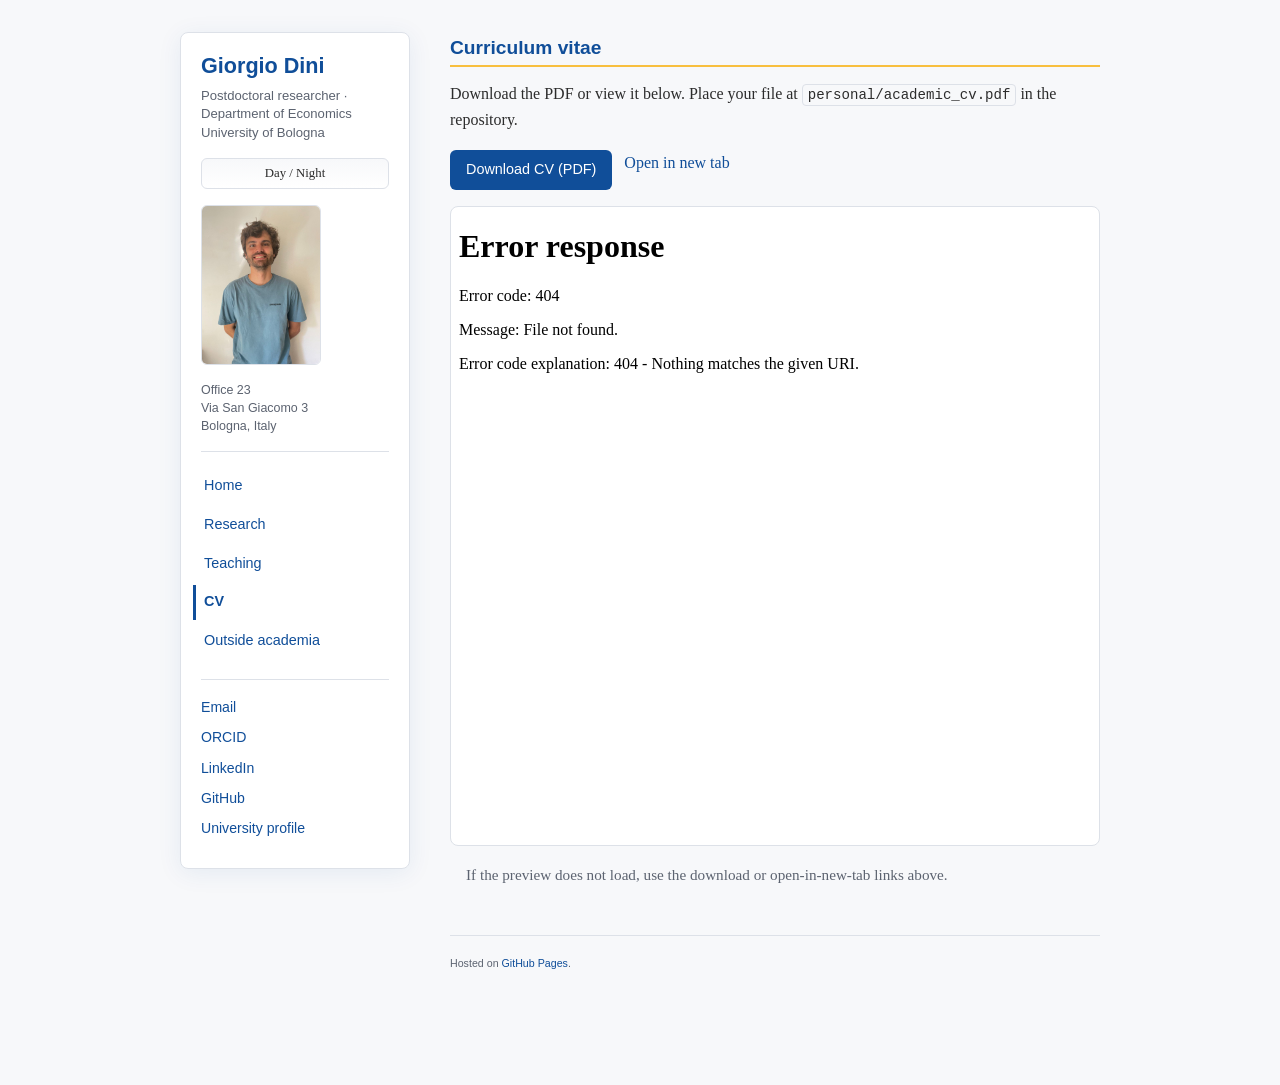
==== cv.html @ b2d16b7e "Add portrait, office address, postdoc bio, Beijer link, CV download on home Made-with: Cursor" ====
<!DOCTYPE html>
<html lang="en">
<head>
  <meta charset="utf-8">
  <meta name="viewport" content="width=device-width, initial-scale=1">
  <meta name="color-scheme" content="light">
  <meta name="description" content="Curriculum vitae — Giorgio Dini (PDF).">
  <title>CV | Giorgio Dini</title>
  <link rel="stylesheet" href="stylesheets/styles.css">
</head>
<body>
  <div class="wrapper">
    <header>
      <h1>Giorgio Dini</h1>
      <p class="tagline">Postdoctoral researcher · Department of Economics<br>University of Bologna</p>
      <button type="button" class="theme-toggle" id="theme-toggle" aria-label="Toggle day or night theme">Day / Night</button>
      <p class="profile-img"><img src="personal/profile.png" width="120" height="120" alt="Giorgio Dini"></p>
      <p class="office-address">Office 23<br>Via San Giacomo 3<br>Bologna, Italy</p>
      <nav class="site-nav" aria-label="Primary pages">
        <a href="index.html">Home</a>
        <a href="research.html">Research</a>
        <a href="teaching.html">Teaching</a>
        <a href="cv.html" aria-current="page">CV</a>
        <a href="outside.html">Outside academia</a>
      </nav>
      <ul class="external-links">
        <li><a href="mailto:giorgio.dini2@unibo.it">Email</a></li>
        <li><a href="https://orcid.org/0009-0000-2514-3129" target="_blank" rel="noopener">ORCID</a></li>
        <li><a href="https://www.linkedin.com/in/giorgio-dini-307a39131" target="_blank" rel="noopener">LinkedIn</a></li>
        <li><a href="https://github.com/giorgiodini" target="_blank" rel="noopener">GitHub</a></li>
        <li><a href="https://www.unibo.it/sitoweb/giorgio.dini2/en" target="_blank" rel="noopener">University profile</a></li>
      </ul>
    </header>
    <section>
      <h2>Curriculum vitae</h2>
      <p>Download the PDF or view it below. Place your file at <code>personal/academic_cv.pdf</code> in the repository.</p>
      <div class="cv-toolbar">
        <a class="btn-download" href="personal/academic_cv.pdf" download>Download CV (PDF)</a>
        <a href="personal/academic_cv.pdf" target="_blank" rel="noopener">Open in new tab</a>
      </div>
      <div class="cv-frame-wrap">
        <iframe title="CV PDF" src="personal/academic_cv.pdf#view=FitH"></iframe>
      </div>
      <p class="cv-fallback">If the preview does not load, use the download or open-in-new-tab links above.</p>
      <footer>
        <p><small>Hosted on <a href="https://pages.github.com/" target="_blank" rel="noopener">GitHub Pages</a>.</small></p>
      </footer>
    </section>
  </div>
  <script src="scripts/theme.js" defer></script>
</body>
</html>
---- stylesheets/styles.css ----
/* Giorgio Dini — academic site; brand #104e99, accent #f8bf3e */
:root {
  --color-primary: #104e99;
  --color-accent: #f8bf3e;
  --bg: #f7f8fa;
  --bg-elevated: #ffffff;
  --text: #2c2c2c;
  --text-muted: #5c6370;
  --border: #dde1e8;
  --link-hover: #0d3d7a;
  --shadow: rgba(16, 78, 153, 0.08);
}
[data-theme="dark"] {
  --color-primary: #5b9fd4;
  --color-accent: #e5ac2e;
  --bg: #14161a;
  --bg-elevated: #1c2028;
  --text: #e8eaef;
  --text-muted: #a8b0bd;
  --border: #2e3542;
  --link-hover: #8ec4f0;
  --shadow: rgba(0, 0, 0, 0.35);
}
* { box-sizing: border-box; }
html { scroll-behavior: smooth; }
body {
  margin: 0;
  padding: 2rem 1.5rem 4rem;
  font: 16px/1.65 Georgia, "Times New Roman", Times, serif;
  color: var(--text);
  background: var(--bg);
}
h1, h2, h3 {
  font-family: -apple-system, BlinkMacSystemFont, "Segoe UI", Roboto, "Helvetica Neue", Arial, sans-serif;
  line-height: 1.2;
  margin: 0 0 0.75em;
  font-weight: 600;
}
h1 { font-size: 1.65rem; color: var(--text); }
h2 {
  font-size: 1.2rem;
  color: var(--color-primary);
  border-bottom: 2px solid var(--color-accent);
  padding-bottom: 0.35rem;
  margin-top: 2rem;
}
h2:first-of-type { margin-top: 0; }
h3 { font-size: 1.05rem; color: var(--text); }
p, ul, ol { margin: 0 0 1rem; }
a {
  color: var(--color-primary);
  text-decoration: none;
  font-weight: 500;
}
a:hover { color: var(--link-hover); text-decoration: underline; }
strong { color: var(--text); font-weight: 600; }
.wrapper {
  max-width: 920px;
  margin: 0 auto;
  display: flex;
  gap: 2.5rem;
  align-items: flex-start;
}
header {
  flex: 0 0 230px;
  position: sticky;
  top: 1.5rem;
  padding: 1.25rem;
  background: var(--bg-elevated);
  border: 1px solid var(--border);
  border-radius: 8px;
  box-shadow: 0 4px 24px var(--shadow);
}
header h1 {
  font-size: 1.35rem;
  margin-bottom: 0.5rem;
  color: var(--color-primary);
}
header .tagline {
  font-size: 0.82rem;
  color: var(--text-muted);
  margin: 0 0 1rem;
  line-height: 1.4;
  font-family: -apple-system, BlinkMacSystemFont, "Segoe UI", Roboto, sans-serif;
}
.profile-img { margin: 0 0 1rem; }
.profile-img img {
  display: block;
  max-width: 120px;
  width: 100%;
  height: auto;
  border-radius: 6px;
  border: 1px solid var(--border);
}
.office-address {
  font-size: 0.78rem;
  color: var(--text-muted);
  line-height: 1.45;
  margin: 0 0 1rem;
  font-family: -apple-system, BlinkMacSystemFont, "Segoe UI", Roboto, sans-serif;
}
.theme-toggle {
  display: inline-flex;
  align-items: center;
  justify-content: center;
  width: 100%;
  padding: 0.45rem 0.65rem;
  margin-bottom: 1rem;
  font-size: 0.8rem;
  font-family: inherit;
  cursor: pointer;
  color: var(--text);
  background: linear-gradient(180deg, var(--bg) 0%, var(--bg-elevated) 100%);
  border: 1px solid var(--border);
  border-radius: 6px;
}
.theme-toggle:hover { border-color: var(--color-primary); }
.theme-toggle:focus-visible {
  outline: 2px solid var(--color-accent);
  outline-offset: 2px;
}
.site-nav {
  display: flex;
  flex-direction: column;
  gap: 0.25rem;
  margin: 0 0 1.25rem;
  padding: 1rem 0 0;
  border-top: 1px solid var(--border);
}
.site-nav a {
  display: block;
  padding: 0.35rem 0;
  font-size: 0.9rem;
  font-family: -apple-system, BlinkMacSystemFont, "Segoe UI", Roboto, sans-serif;
  border-left: 3px solid transparent;
  padding-left: 0.5rem;
  margin-left: -0.5rem;
}
.site-nav a:hover {
  border-left-color: var(--color-accent);
  text-decoration: none;
}
.site-nav a[aria-current="page"] {
  border-left-color: var(--color-primary);
  font-weight: 700;
  color: var(--color-primary);
}
.external-links {
  margin: 0;
  padding: 1rem 0 0;
  list-style: none;
  border-top: 1px solid var(--border);
}
.external-links li {
  margin-bottom: 0.45rem;
  font-size: 0.88rem;
  font-family: -apple-system, BlinkMacSystemFont, "Segoe UI", Roboto, sans-serif;
}section {
  flex: 1;
  min-width: 0;
  padding: 0.25rem 0 2rem;
}
section > h2:first-child { margin-top: 0; }
hr {
  border: none;
  border-top: 1px solid var(--border);
  margin: 1.75rem 0;
}
.news-block {
  background: var(--bg-elevated);
  border: 1px solid var(--border);
  border-left: 4px solid var(--color-accent);
  border-radius: 6px;
  padding: 1rem 1.25rem;
  margin-bottom: 1.5rem;
}
.news-block h3 {
  margin-top: 0;
  font-size: 1rem;
  color: var(--color-primary);
}
.news-block ul { margin: 0; padding-left: 1.2rem; }
.news-block li { margin-bottom: 0.5rem; }
.paper {
  margin-bottom: 1.5rem;
  padding-bottom: 1.25rem;
  border-bottom: 1px solid var(--border);
}
.paper:last-child { border-bottom: none; }
.paper p { margin-bottom: 0.5rem; }
details summary {
  color: var(--color-primary);
  cursor: pointer;
  font-weight: 600;
  font-family: -apple-system, BlinkMacSystemFont, "Segoe UI", Roboto, sans-serif;
  font-size: 0.9rem;
}
details[open] summary { margin-bottom: 0.5rem; }
details p { font-size: 0.95rem; color: var(--text-muted); }
.teaching-item { margin-bottom: 1.25rem; }
.teaching-item h3 { margin-bottom: 0.35rem; }
.cv-toolbar {
  display: flex;
  flex-wrap: wrap;
  gap: 0.75rem;
  margin-bottom: 1rem;
}
.btn-download {
  display: inline-block;
  padding: 0.5rem 1rem;
  background: var(--color-primary);
  color: #fff !important;
  border-radius: 6px;
  font-family: -apple-system, BlinkMacSystemFont, "Segoe UI", Roboto, sans-serif;
  font-size: 0.9rem;
  text-decoration: none !important;
}
.btn-download:hover {
  background: var(--link-hover);
  color: #fff !important;
}
.cv-frame-wrap {
  width: 100%;
  min-height: 70vh;
  border: 1px solid var(--border);
  border-radius: 8px;
  overflow: hidden;
  background: var(--bg-elevated);
}
.cv-frame-wrap iframe {
  width: 100%;
  min-height: 70vh;
  border: none;
}
.cv-fallback {
  padding: 1rem;
  color: var(--text-muted);
  font-size: 0.95rem;
}
footer {
  margin-top: 2rem;
  padding-top: 1rem;
  border-top: 1px solid var(--border);
  font-size: 0.8rem;
  color: var(--text-muted);
  font-family: -apple-system, BlinkMacSystemFont, "Segoe UI", Roboto, sans-serif;
}
footer a { font-weight: 500; }
@media print, screen and (max-width: 800px) {
  .wrapper { flex-direction: column; }
  header { position: static; width: 100%; }
  .site-nav {
    flex-direction: row;
    flex-wrap: wrap;
    gap: 0.5rem;
  }
  .site-nav a {
    border-left: none;
    border-bottom: 2px solid transparent;
    padding-left: 0;
    margin-left: 0;
  }
  .site-nav a[aria-current="page"] {
    border-left: none;
    border-bottom-color: var(--color-primary);
  }
}
@media print {
  body { padding: 0; }
  .theme-toggle, .site-nav { display: none; }
}
code {
  font-family: ui-monospace, "Cascadia Code", Consolas, monospace;
  font-size: 0.88em;
  background: var(--bg);
  padding: 0.15em 0.35em;
  border-radius: 4px;
  border: 1px solid var(--border);
}
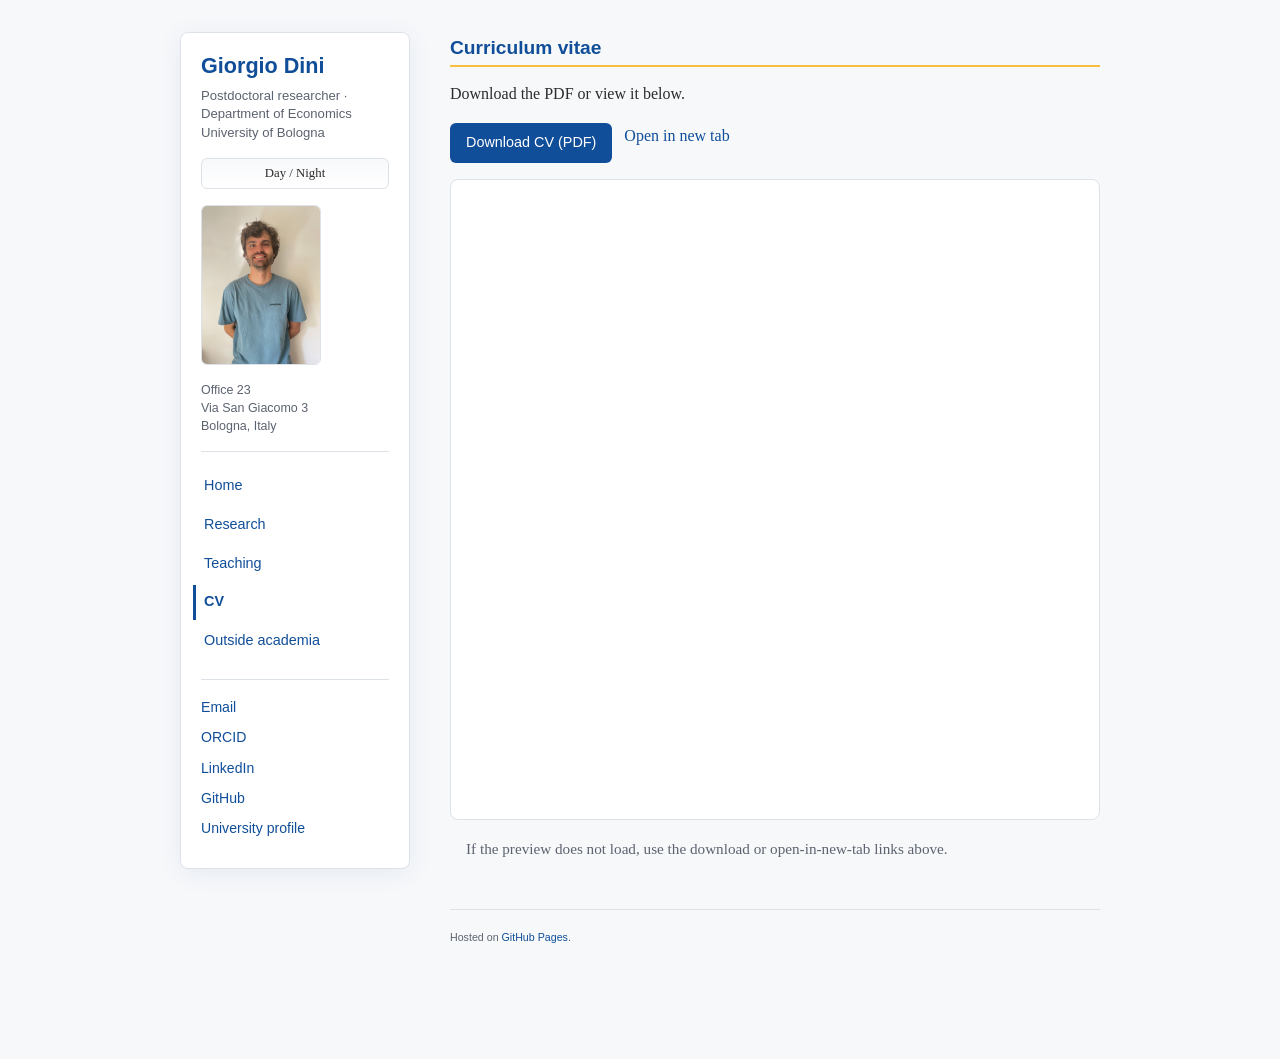
==== commit e1480c8c: "Add academic CV PDF and simplify CV page copy Made-with: Cursor" ====
--- a/cv.html
+++ b/cv.html
@@ -33,7 +33,7 @@
     </header>
     <section>
       <h2>Curriculum vitae</h2>
-      <p>Download the PDF or view it below. Place your file at <code>personal/academic_cv.pdf</code> in the repository.</p>
+      <p>Download the PDF or view it below.</p>
       <div class="cv-toolbar">
         <a class="btn-download" href="personal/academic_cv.pdf" download>Download CV (PDF)</a>
         <a href="personal/academic_cv.pdf" target="_blank" rel="noopener">Open in new tab</a>
--- a/stylesheets/styles.css
+++ b/stylesheets/styles.css
@@ -187,6 +187,11 @@
   border-bottom: 1px solid var(--border);
 }
 .paper:last-child { border-bottom: none; }
+.orcid-note {
+  color: var(--text-muted);
+  margin-bottom: 1rem;
+  font-family: -apple-system, BlinkMacSystemFont, "Segoe UI", Roboto, sans-serif;
+}
 .paper p { margin-bottom: 0.5rem; }
 details summary {
   color: var(--color-primary);
@@ -194,6 +199,9 @@
   font-weight: 600;
   font-family: -apple-system, BlinkMacSystemFont, "Segoe UI", Roboto, sans-serif;
   font-size: 0.9rem;
+}
+.paper details {
+  margin-top: 0.35rem;
 }
 details[open] summary { margin-bottom: 0.5rem; }
 details p { font-size: 0.95rem; color: var(--text-muted); }
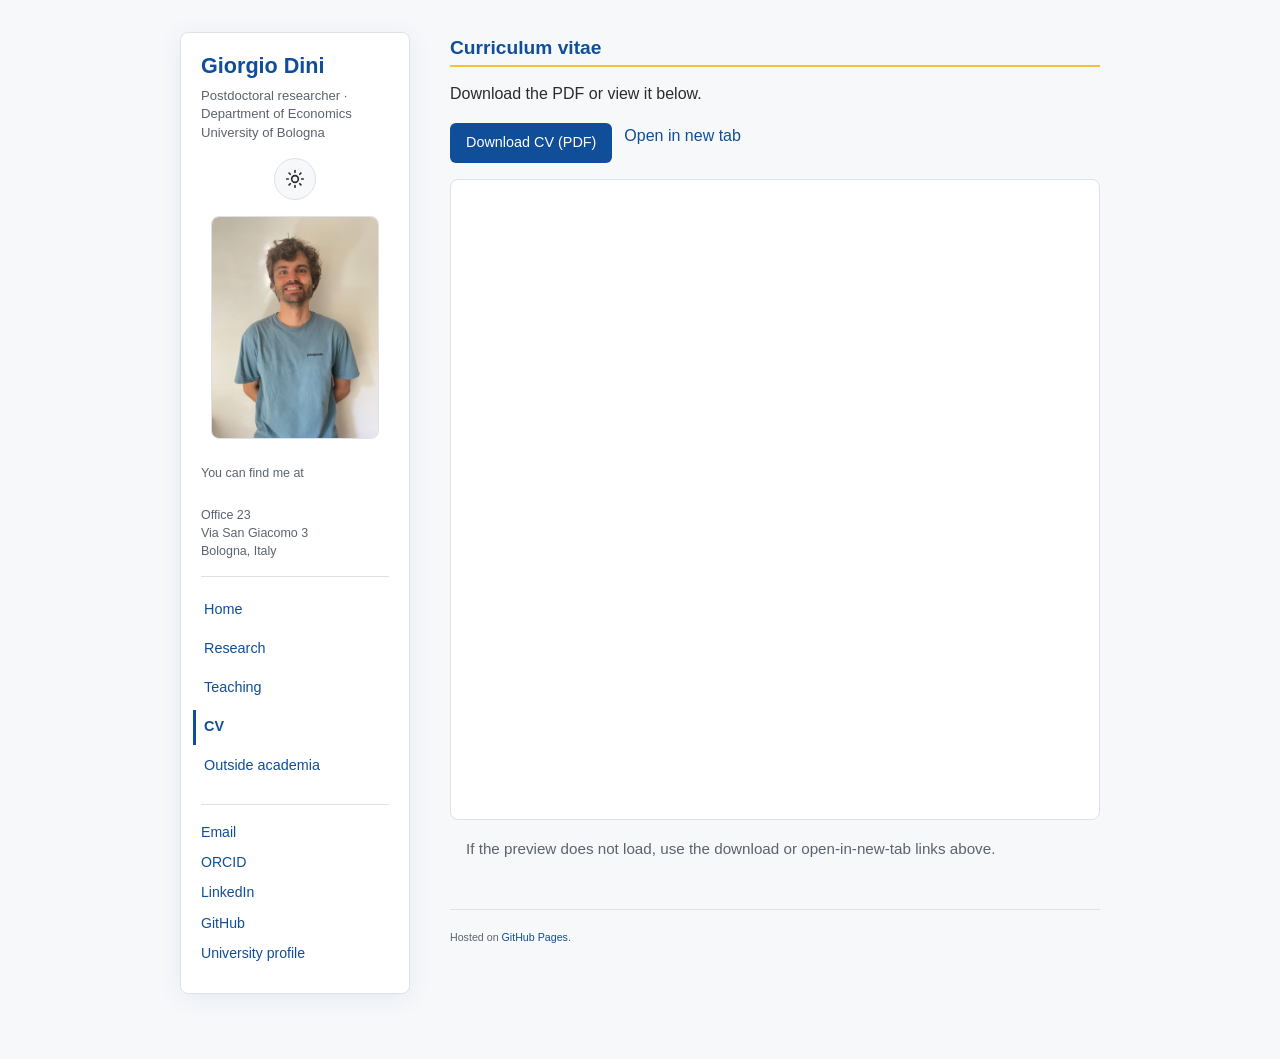
==== commit aff44687: "Design: icon theme toggle, larger centered photo, office intro, sans body text Made-with: Cursor" ====
--- a/cv.html
+++ b/cv.html
@@ -13,9 +13,19 @@
     <header>
       <h1>Giorgio Dini</h1>
       <p class="tagline">Postdoctoral researcher · Department of Economics<br>University of Bologna</p>
-      <button type="button" class="theme-toggle" id="theme-toggle" aria-label="Toggle day or night theme">Day / Night</button>
-      <p class="profile-img"><img src="personal/profile.png" width="120" height="120" alt="Giorgio Dini"></p>
-      <p class="office-address">Office 23<br>Via San Giacomo 3<br>Bologna, Italy</p>
+      <div class="theme-toggle-wrap">
+        <button type="button" class="theme-toggle" id="theme-toggle" aria-label="Switch to dark mode">
+          <svg class="theme-icon theme-icon-sun" xmlns="http://www.w3.org/2000/svg" width="20" height="20" viewBox="0 0 24 24" fill="none" stroke="currentColor" stroke-width="2" stroke-linecap="round" stroke-linejoin="round" aria-hidden="true">
+            <circle cx="12" cy="12" r="4"/>
+            <path d="M12 2v2M12 20v2M4.93 4.93l1.41 1.41M17.66 17.66l1.41 1.41M2 12h2M20 12h2M6.34 17.66l-1.41 1.41M19.07 4.93l-1.41 1.41"/>
+          </svg>
+          <svg class="theme-icon theme-icon-moon" xmlns="http://www.w3.org/2000/svg" width="20" height="20" viewBox="0 0 24 24" fill="none" stroke="currentColor" stroke-width="2" stroke-linecap="round" stroke-linejoin="round" aria-hidden="true">
+            <path d="M21 12.79A9 9 0 1 1 11.21 3 7 7 0 0 0 21 12.79z"/>
+          </svg>
+        </button>
+      </div>
+      <p class="profile-img"><img src="personal/profile.png" width="168" height="168" alt="Giorgio Dini"></p>
+      <p class="office-address"><span class="office-intro">You can find me at</span><br>Office 23<br>Via San Giacomo 3<br>Bologna, Italy</p>
       <nav class="site-nav" aria-label="Primary pages">
         <a href="index.html">Home</a>
         <a href="research.html">Research</a>
--- a/stylesheets/styles.css
+++ b/stylesheets/styles.css
@@ -26,7 +26,7 @@
 body {
   margin: 0;
   padding: 2rem 1.5rem 4rem;
-  font: 16px/1.65 Georgia, "Times New Roman", Times, serif;
+  font: 16px/1.65 -apple-system, BlinkMacSystemFont, "Segoe UI", Roboto, "Helvetica Neue", Arial, sans-serif;
   color: var(--text);
   background: var(--bg);
 }
@@ -83,13 +83,16 @@
   line-height: 1.4;
   font-family: -apple-system, BlinkMacSystemFont, "Segoe UI", Roboto, sans-serif;
 }
-.profile-img { margin: 0 0 1rem; }
+.profile-img {
+  margin: 0 0 1rem;
+  text-align: center;
+}
 .profile-img img {
-  display: block;
-  max-width: 120px;
+  display: inline-block;
+  max-width: 168px;
   width: 100%;
   height: auto;
-  border-radius: 6px;
+  border-radius: 8px;
   border: 1px solid var(--border);
 }
 .office-address {
@@ -98,26 +101,51 @@
   line-height: 1.45;
   margin: 0 0 1rem;
   font-family: -apple-system, BlinkMacSystemFont, "Segoe UI", Roboto, sans-serif;
+}
+.office-intro {
+  display: block;
+  margin-bottom: 0.35rem;
+  color: var(--text-muted);
+}
+.theme-toggle-wrap {
+  text-align: center;
+  margin-bottom: 1rem;
 }
 .theme-toggle {
   display: inline-flex;
   align-items: center;
   justify-content: center;
-  width: 100%;
-  padding: 0.45rem 0.65rem;
-  margin-bottom: 1rem;
-  font-size: 0.8rem;
-  font-family: inherit;
+  width: 42px;
+  height: 42px;
+  padding: 0;
   cursor: pointer;
   color: var(--text);
-  background: linear-gradient(180deg, var(--bg) 0%, var(--bg-elevated) 100%);
-  border: 1px solid var(--border);
-  border-radius: 6px;
-}
-.theme-toggle:hover { border-color: var(--color-primary); }
+  background: var(--bg);
+  border: 1px solid var(--border);
+  border-radius: 50%;
+  transition: border-color 0.15s ease, background 0.15s ease, box-shadow 0.15s ease;
+}
+.theme-toggle:hover {
+  border-color: var(--color-primary);
+  background: var(--bg-elevated);
+  box-shadow: 0 2px 8px var(--shadow);
+}
 .theme-toggle:focus-visible {
   outline: 2px solid var(--color-accent);
   outline-offset: 2px;
+}
+.theme-toggle .theme-icon {
+  display: block;
+  flex-shrink: 0;
+}
+.theme-toggle .theme-icon-moon {
+  display: none;
+}
+[data-theme="dark"] .theme-toggle .theme-icon-sun {
+  display: none;
+}
+[data-theme="dark"] .theme-toggle .theme-icon-moon {
+  display: block;
 }
 .site-nav {
   display: flex;
@@ -180,7 +208,8 @@
   color: var(--color-primary);
 }
 .news-block ul { margin: 0; padding-left: 1.2rem; }
-.news-block li { margin-bottom: 0.5rem; }
+.news-block li { margin-bottom: 0.85rem; }
+.news-block li:last-child { margin-bottom: 0; }
 .paper {
   margin-bottom: 1.5rem;
   padding-bottom: 1.25rem;
@@ -206,6 +235,32 @@
 details[open] summary { margin-bottom: 0.5rem; }
 details p { font-size: 0.95rem; color: var(--text-muted); }
 .teaching-item { margin-bottom: 1.25rem; }
+.outside-page p {
+  margin-bottom: 1.1rem;
+  line-height: 1.7;
+}
+.outside-gallery {
+  display: grid;
+  grid-template-columns: repeat(auto-fill, minmax(200px, 1fr));
+  gap: 1rem;
+  margin-top: 1.75rem;
+}
+.outside-gallery figure {
+  margin: 0;
+}
+.outside-gallery img {
+  display: block;
+  width: 100%;
+  height: auto;
+  border-radius: 8px;
+  border: 1px solid var(--border);
+}
+.outside-gallery figcaption {
+  font-size: 0.82rem;
+  color: var(--text-muted);
+  margin-top: 0.4rem;
+  font-family: -apple-system, BlinkMacSystemFont, "Segoe UI", Roboto, sans-serif;
+}
 .teaching-item h3 { margin-bottom: 0.35rem; }
 .cv-toolbar {
   display: flex;
@@ -275,7 +330,7 @@
 }
 @media print {
   body { padding: 0; }
-  .theme-toggle, .site-nav { display: none; }
+  .theme-toggle-wrap, .theme-toggle, .site-nav { display: none; }
 }
 code {
   font-family: ui-monospace, "Cascadia Code", Consolas, monospace;
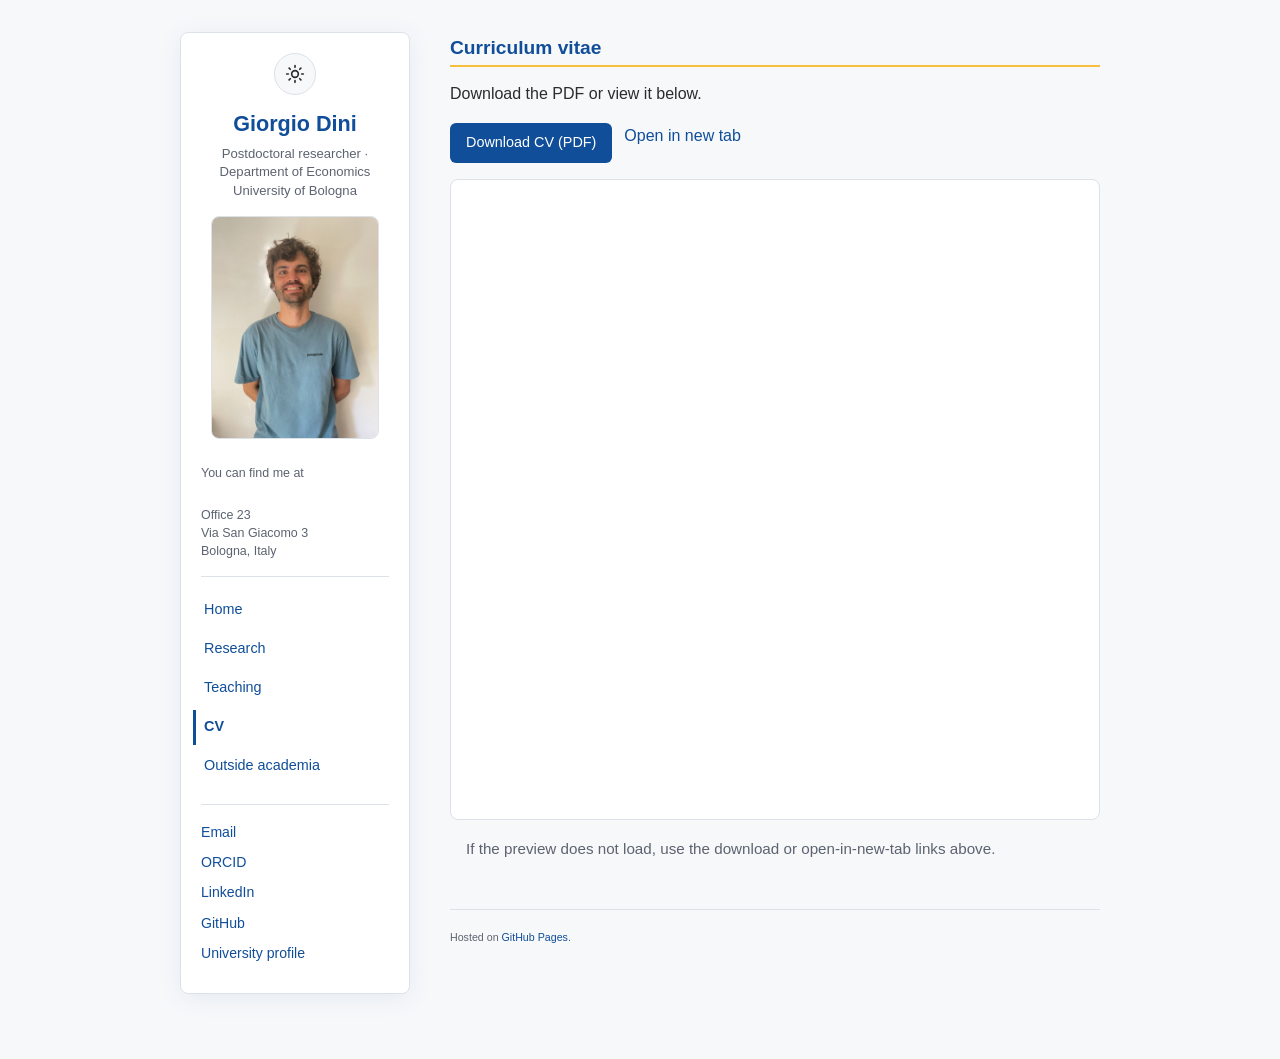
==== commit 24a2d068: "Mobile: left drawer nav, contact footer, office email line Made-with: Cursor" ====
--- a/cv.html
+++ b/cv.html
@@ -9,24 +9,33 @@
   <link rel="stylesheet" href="stylesheets/styles.css">
 </head>
 <body>
+  <div class="nav-backdrop" id="nav-backdrop" hidden aria-hidden="true"></div>
   <div class="wrapper">
     <header>
+      <div class="header-toolbar">
+        <button type="button" class="nav-toggle" id="nav-toggle" aria-label="Open menu" aria-expanded="false" aria-controls="site-nav">
+          <svg xmlns="http://www.w3.org/2000/svg" width="22" height="22" viewBox="0 0 24 24" fill="none" stroke="currentColor" stroke-width="2" stroke-linecap="round" aria-hidden="true">
+            <path d="M4 6h16M4 12h16M4 18h16"/>
+          </svg>
+        </button>
+        <div class="theme-toggle-wrap">
+          <button type="button" class="theme-toggle" id="theme-toggle" aria-label="Switch to dark mode">
+            <svg class="theme-icon theme-icon-sun" xmlns="http://www.w3.org/2000/svg" width="20" height="20" viewBox="0 0 24 24" fill="none" stroke="currentColor" stroke-width="2" stroke-linecap="round" stroke-linejoin="round" aria-hidden="true">
+              <circle cx="12" cy="12" r="4"/>
+              <path d="M12 2v2M12 20v2M4.93 4.93l1.41 1.41M17.66 17.66l1.41 1.41M2 12h2M20 12h2M6.34 17.66l-1.41 1.41M19.07 4.93l-1.41 1.41"/>
+            </svg>
+            <svg class="theme-icon theme-icon-moon" xmlns="http://www.w3.org/2000/svg" width="20" height="20" viewBox="0 0 24 24" fill="none" stroke="currentColor" stroke-width="2" stroke-linecap="round" stroke-linejoin="round" aria-hidden="true">
+              <path d="M21 12.79A9 9 0 1 1 11.21 3 7 7 0 0 0 21 12.79z"/>
+            </svg>
+          </button>
+        </div>
+      </div>
       <h1>Giorgio Dini</h1>
       <p class="tagline">Postdoctoral researcher · Department of Economics<br>University of Bologna</p>
-      <div class="theme-toggle-wrap">
-        <button type="button" class="theme-toggle" id="theme-toggle" aria-label="Switch to dark mode">
-          <svg class="theme-icon theme-icon-sun" xmlns="http://www.w3.org/2000/svg" width="20" height="20" viewBox="0 0 24 24" fill="none" stroke="currentColor" stroke-width="2" stroke-linecap="round" stroke-linejoin="round" aria-hidden="true">
-            <circle cx="12" cy="12" r="4"/>
-            <path d="M12 2v2M12 20v2M4.93 4.93l1.41 1.41M17.66 17.66l1.41 1.41M2 12h2M20 12h2M6.34 17.66l-1.41 1.41M19.07 4.93l-1.41 1.41"/>
-          </svg>
-          <svg class="theme-icon theme-icon-moon" xmlns="http://www.w3.org/2000/svg" width="20" height="20" viewBox="0 0 24 24" fill="none" stroke="currentColor" stroke-width="2" stroke-linecap="round" stroke-linejoin="round" aria-hidden="true">
-            <path d="M21 12.79A9 9 0 1 1 11.21 3 7 7 0 0 0 21 12.79z"/>
-          </svg>
-        </button>
-      </div>
       <p class="profile-img"><img src="personal/profile.png" width="168" height="168" alt="Giorgio Dini"></p>
       <p class="office-address"><span class="office-intro">You can find me at</span><br>Office 23<br>Via San Giacomo 3<br>Bologna, Italy</p>
-      <nav class="site-nav" aria-label="Primary pages">
+      <p class="office-address office-email-line show-mobile-only"><a href="mailto:giorgio.dini2@unibo.it">giorgio.dini2@unibo.it</a></p>
+      <nav class="site-nav" id="site-nav" aria-label="Primary pages">
         <a href="index.html">Home</a>
         <a href="research.html">Research</a>
         <a href="teaching.html">Teaching</a>
@@ -52,11 +61,24 @@
         <iframe title="CV PDF" src="personal/academic_cv.pdf#view=FitH"></iframe>
       </div>
       <p class="cv-fallback">If the preview does not load, use the download or open-in-new-tab links above.</p>
+
+      <aside class="contact-footer" aria-label="Contact and profiles">
+        <h3 class="contact-footer-title">Contact &amp; profiles</h3>
+        <ul>
+          <li><a href="mailto:giorgio.dini2@unibo.it">Email</a></li>
+          <li><a href="https://orcid.org/0009-0000-2514-3129" target="_blank" rel="noopener">ORCID</a></li>
+          <li><a href="https://www.linkedin.com/in/giorgio-dini-307a39131" target="_blank" rel="noopener">LinkedIn</a></li>
+          <li><a href="https://github.com/giorgiodini" target="_blank" rel="noopener">GitHub</a></li>
+          <li><a href="https://www.unibo.it/sitoweb/giorgio.dini2/en" target="_blank" rel="noopener">University profile</a></li>
+        </ul>
+      </aside>
+
       <footer>
         <p><small>Hosted on <a href="https://pages.github.com/" target="_blank" rel="noopener">GitHub Pages</a>.</small></p>
       </footer>
     </section>
   </div>
   <script src="scripts/theme.js" defer></script>
+  <script src="scripts/nav.js" defer></script>
 </body>
 </html>
--- a/stylesheets/styles.css
+++ b/stylesheets/styles.css
@@ -75,6 +75,7 @@
   font-size: 1.35rem;
   margin-bottom: 0.5rem;
   color: var(--color-primary);
+  text-align: center;
 }
 header .tagline {
   font-size: 0.82rem;
@@ -82,6 +83,7 @@
   margin: 0 0 1rem;
   line-height: 1.4;
   font-family: -apple-system, BlinkMacSystemFont, "Segoe UI", Roboto, sans-serif;
+  text-align: center;
 }
 .profile-img {
   margin: 0 0 1rem;
@@ -106,6 +108,52 @@
   display: block;
   margin-bottom: 0.35rem;
   color: var(--text-muted);
+}
+.header-toolbar {
+  display: flex;
+  align-items: center;
+  justify-content: center;
+  margin-bottom: 1rem;
+}
+.header-toolbar .theme-toggle-wrap {
+  margin-bottom: 0;
+}
+.nav-toggle {
+  display: none;
+  align-items: center;
+  justify-content: center;
+  width: 42px;
+  height: 42px;
+  padding: 0;
+  flex-shrink: 0;
+  cursor: pointer;
+  color: var(--text);
+  background: var(--bg);
+  border: 1px solid var(--border);
+  border-radius: 8px;
+  transition: border-color 0.15s ease, background 0.15s ease, box-shadow 0.15s ease;
+}
+.nav-toggle:hover {
+  border-color: var(--color-primary);
+  background: var(--bg-elevated);
+  box-shadow: 0 2px 8px var(--shadow);
+}
+.nav-toggle:focus-visible {
+  outline: 2px solid var(--color-accent);
+  outline-offset: 2px;
+}
+.nav-backdrop {
+  position: fixed;
+  inset: 0;
+  z-index: 1000;
+  margin: 0;
+  padding: 0;
+  border: none;
+  background: rgba(15, 20, 28, 0.45);
+  cursor: pointer;
+}
+[data-theme="dark"] .nav-backdrop {
+  background: rgba(0, 0, 0, 0.55);
 }
 .theme-toggle-wrap {
   text-align: center;
@@ -183,7 +231,64 @@
   margin-bottom: 0.45rem;
   font-size: 0.88rem;
   font-family: -apple-system, BlinkMacSystemFont, "Segoe UI", Roboto, sans-serif;
-}section {
+}
+.show-mobile-only {
+  display: none;
+}
+.office-email-line {
+  text-align: center;
+}
+.office-email-line a {
+  color: inherit;
+  font-weight: 400;
+  text-decoration: none;
+}
+.office-email-line a:hover {
+  color: var(--link-hover);
+  text-decoration: underline;
+}
+.contact-footer {
+  display: none;
+  margin-top: 2.5rem;
+  padding: 1.25rem 1.1rem;
+  background: var(--bg-elevated);
+  border: 1px solid var(--border);
+  border-radius: 8px;
+  box-shadow: 0 4px 20px var(--shadow);
+}
+.contact-footer-title {
+  font-size: 0.72rem;
+  font-weight: 600;
+  text-transform: uppercase;
+  letter-spacing: 0.06em;
+  color: var(--text-muted);
+  margin: 0 0 0.85rem;
+  padding-bottom: 0.5rem;
+  border-bottom: 1px solid var(--border);
+}
+.contact-footer ul {
+  list-style: none;
+  margin: 0;
+  padding: 0;
+  display: flex;
+  flex-direction: column;
+  gap: 0.15rem;
+}
+.contact-footer li {
+  margin: 0;
+  font-size: 0.92rem;
+  font-family: -apple-system, BlinkMacSystemFont, "Segoe UI", Roboto, sans-serif;
+}
+.contact-footer a {
+  display: block;
+  padding: 0.55rem 0.25rem;
+  border-radius: 6px;
+}
+.contact-footer a:hover {
+  background: var(--bg);
+  text-decoration: none;
+}
+section {
   flex: 1;
   min-width: 0;
   padding: 0.25rem 0 2rem;
@@ -312,25 +417,71 @@
 @media print, screen and (max-width: 800px) {
   .wrapper { flex-direction: column; }
   header { position: static; width: 100%; }
+  .header-toolbar {
+    justify-content: space-between;
+  }
+  .nav-toggle {
+    display: inline-flex;
+  }
+  .external-links {
+    display: none;
+  }
+  .show-mobile-only {
+    display: block;
+  }
+  .contact-footer {
+    display: block;
+  }
   .site-nav {
-    flex-direction: row;
-    flex-wrap: wrap;
-    gap: 0.5rem;
+    position: fixed;
+    top: 0;
+    left: 0;
+    width: min(85vw, 320px);
+    height: 100vh;
+    height: 100dvh;
+    margin: 0;
+    padding: max(1rem, env(safe-area-inset-top, 0px)) 1rem 1.25rem
+      max(1rem, env(safe-area-inset-left, 0px));
+    z-index: 1001;
+    background: var(--bg-elevated);
+    border: none;
+    border-right: 1px solid var(--border);
+    border-top: none;
+    box-shadow: 4px 0 28px var(--shadow);
+    overflow-y: auto;
+    -webkit-overflow-scrolling: touch;
+    transform: translateX(-100%);
+    transition: transform 0.2s ease;
+  }
+  body.nav-open .site-nav {
+    transform: translateX(0);
   }
   .site-nav a {
-    border-left: none;
-    border-bottom: 2px solid transparent;
-    padding-left: 0;
-    margin-left: 0;
-  }
-  .site-nav a[aria-current="page"] {
-    border-left: none;
-    border-bottom-color: var(--color-primary);
+    min-height: 44px;
+    display: flex;
+    align-items: center;
+    padding: 0.4rem 0.5rem;
+  }
+}
+@media (prefers-reduced-motion: reduce) {
+  .site-nav {
+    transition: none;
   }
 }
 @media print {
   body { padding: 0; }
-  .theme-toggle-wrap, .theme-toggle, .site-nav { display: none; }
+  .theme-toggle-wrap,
+  .theme-toggle,
+  .nav-toggle,
+  .nav-backdrop,
+  .site-nav,
+  .contact-footer,
+  .show-mobile-only {
+    display: none !important;
+  }
+  .external-links {
+    display: block !important;
+  }
 }
 code {
   font-family: ui-monospace, "Cascadia Code", Consolas, monospace;
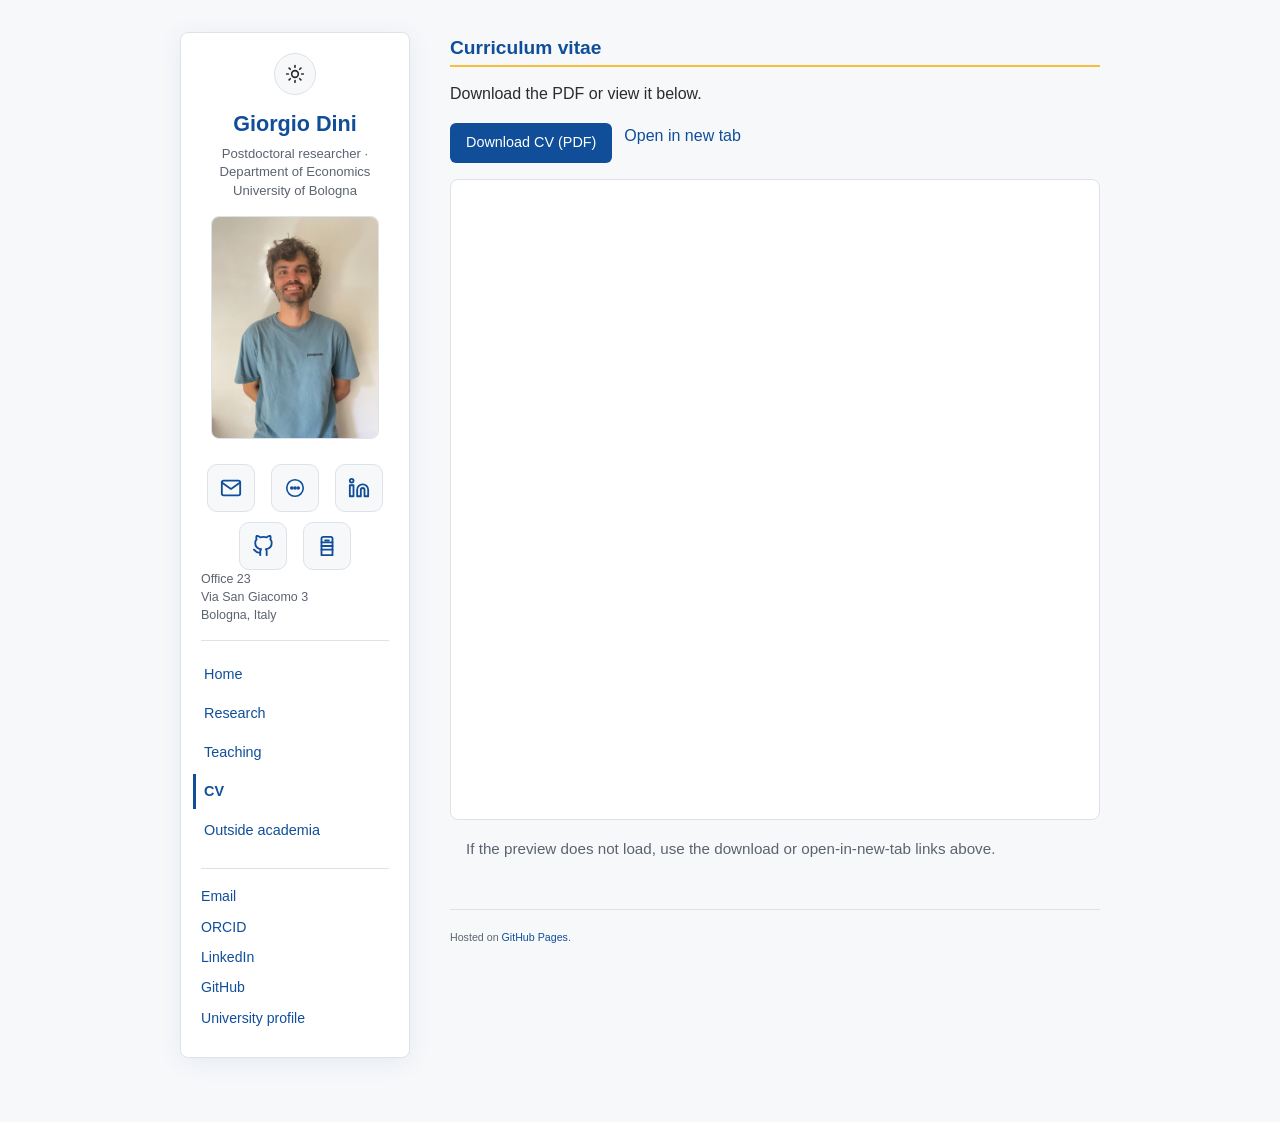
==== commit 04fbf9f8: "Mobile: icons under photo; footer text links only; office without intro line Made-with: Cursor" ====
--- a/cv.html
+++ b/cv.html
@@ -10,14 +10,14 @@
 </head>
 <body>
   <div class="nav-backdrop" id="nav-backdrop" hidden aria-hidden="true"></div>
+  <button type="button" class="nav-toggle" id="nav-toggle" aria-label="Open menu" aria-expanded="false" aria-controls="site-nav">
+    <svg xmlns="http://www.w3.org/2000/svg" width="22" height="22" viewBox="0 0 24 24" fill="none" stroke="currentColor" stroke-width="2" stroke-linecap="round" aria-hidden="true">
+      <path d="M4 6h16M4 12h16M4 18h16"/>
+    </svg>
+  </button>
   <div class="wrapper">
     <header>
       <div class="header-toolbar">
-        <button type="button" class="nav-toggle" id="nav-toggle" aria-label="Open menu" aria-expanded="false" aria-controls="site-nav">
-          <svg xmlns="http://www.w3.org/2000/svg" width="22" height="22" viewBox="0 0 24 24" fill="none" stroke="currentColor" stroke-width="2" stroke-linecap="round" aria-hidden="true">
-            <path d="M4 6h16M4 12h16M4 18h16"/>
-          </svg>
-        </button>
         <div class="theme-toggle-wrap">
           <button type="button" class="theme-toggle" id="theme-toggle" aria-label="Switch to dark mode">
             <svg class="theme-icon theme-icon-sun" xmlns="http://www.w3.org/2000/svg" width="20" height="20" viewBox="0 0 24 24" fill="none" stroke="currentColor" stroke-width="2" stroke-linecap="round" stroke-linejoin="round" aria-hidden="true">
@@ -33,8 +33,34 @@
       <h1>Giorgio Dini</h1>
       <p class="tagline">Postdoctoral researcher · Department of Economics<br>University of Bologna</p>
       <p class="profile-img"><img src="personal/profile.png" width="168" height="168" alt="Giorgio Dini"></p>
-      <p class="office-address"><span class="office-intro">You can find me at</span><br>Office 23<br>Via San Giacomo 3<br>Bologna, Italy</p>
-      <p class="office-address office-email-line show-mobile-only"><a href="mailto:giorgio.dini2@unibo.it">giorgio.dini2@unibo.it</a></p>
+      <ul class="header-contact-icons contact-footer-icons show-mobile-only" aria-label="Profile links">
+        <li>
+          <a class="contact-footer-icon-link" href="mailto:giorgio.dini2@unibo.it" aria-label="Email">
+            <svg xmlns="http://www.w3.org/2000/svg" width="22" height="22" viewBox="0 0 24 24" fill="none" stroke="currentColor" stroke-width="2" stroke-linecap="round" stroke-linejoin="round" aria-hidden="true"><path d="M4 4h16c1.1 0 2 .9 2 2v12c0 1.1-.9 2-2 2H4c-1.1 0-2-.9-2-2V6c0-1.1.9-2 2-2z"/><path d="m22 6-10 7L2 6"/></svg>
+          </a>
+        </li>
+        <li>
+          <a class="contact-footer-icon-link" href="https://orcid.org/0009-0000-2514-3129" target="_blank" rel="noopener" aria-label="ORCID profile">
+            <svg xmlns="http://www.w3.org/2000/svg" width="22" height="22" viewBox="0 0 24 24" fill="none" stroke="currentColor" stroke-width="1.75" aria-hidden="true"><circle cx="12" cy="12" r="9"/><circle cx="8.5" cy="12" r="2" fill="currentColor" stroke="none"/><circle cx="12" cy="12" r="2" fill="currentColor" stroke="none"/><circle cx="15.5" cy="12" r="2" fill="currentColor" stroke="none"/></svg>
+          </a>
+        </li>
+        <li>
+          <a class="contact-footer-icon-link" href="https://www.linkedin.com/in/giorgio-dini-307a39131" target="_blank" rel="noopener" aria-label="LinkedIn">
+            <svg xmlns="http://www.w3.org/2000/svg" width="22" height="22" viewBox="0 0 24 24" fill="none" stroke="currentColor" stroke-width="2" stroke-linecap="round" stroke-linejoin="round" aria-hidden="true"><path d="M16 8a6 6 0 0 1 6 6v7h-4v-7a2 2 0 0 0-2-2 2 2 0 0 0-2 2v7h-4v-7a6 6 0 0 1 6-6z"/><rect x="2" y="9" width="4" height="12" fill="none"/><circle cx="4" cy="4" r="2" fill="none"/></svg>
+          </a>
+        </li>
+        <li>
+          <a class="contact-footer-icon-link" href="https://github.com/giorgiodini" target="_blank" rel="noopener" aria-label="GitHub">
+            <svg xmlns="http://www.w3.org/2000/svg" width="22" height="22" viewBox="0 0 24 24" fill="none" stroke="currentColor" stroke-width="2" stroke-linecap="round" stroke-linejoin="round" aria-hidden="true"><path d="M9 19c-5 1.5-5-2.5-7-3m14 6v-3.87a3.37 3.37 0 0 0-.94-2.61c3.14-.35 6.44-1.54 6.44-7A5.44 5.44 0 0 0 20 4.77 5.07 5.07 0 0 0 19.91 1S18.73.65 16 2.48a13.38 13.38 0 0 0-7 0C6.27.65 5.09 1 5.09 1A5.07 5.07 0 0 0 5 4.77a5.44 5.44 0 0 0-1.5 3.78c0 5.42 3.3 6.61 6.44 7A3.37 3.37 0 0 0 9 18.13V22"/></svg>
+          </a>
+        </li>
+        <li>
+          <a class="contact-footer-icon-link" href="https://www.unibo.it/sitoweb/giorgio.dini2/en" target="_blank" rel="noopener" aria-label="University profile">
+            <svg xmlns="http://www.w3.org/2000/svg" width="22" height="22" viewBox="0 0 24 24" fill="none" stroke="currentColor" stroke-width="2" stroke-linecap="round" stroke-linejoin="round" aria-hidden="true"><path d="M6 22V4a2 2 0 0 1 2-2h8a2 2 0 0 1 2 2v18Z"/><path d="M6 12h12"/><path d="M6 16h12"/><path d="M6 8h12"/><path d="M10 6h4"/></svg>
+          </a>
+        </li>
+      </ul>
+      <p class="office-address">Office 23<br>Via San Giacomo 3<br>Bologna, Italy</p>
       <nav class="site-nav" id="site-nav" aria-label="Primary pages">
         <a href="index.html">Home</a>
         <a href="research.html">Research</a>
@@ -62,9 +88,9 @@
       </div>
       <p class="cv-fallback">If the preview does not load, use the download or open-in-new-tab links above.</p>
 
-      <aside class="contact-footer" aria-label="Contact and profiles">
-        <h3 class="contact-footer-title">Contact &amp; profiles</h3>
-        <ul>
+      <aside class="contact-footer" aria-label="Links">
+        <h3 class="contact-footer-title">Links</h3>
+        <ul class="contact-footer-links">
           <li><a href="mailto:giorgio.dini2@unibo.it">Email</a></li>
           <li><a href="https://orcid.org/0009-0000-2514-3129" target="_blank" rel="noopener">ORCID</a></li>
           <li><a href="https://www.linkedin.com/in/giorgio-dini-307a39131" target="_blank" rel="noopener">LinkedIn</a></li>
--- a/stylesheets/styles.css
+++ b/stylesheets/styles.css
@@ -104,11 +104,6 @@
   margin: 0 0 1rem;
   font-family: -apple-system, BlinkMacSystemFont, "Segoe UI", Roboto, sans-serif;
 }
-.office-intro {
-  display: block;
-  margin-bottom: 0.35rem;
-  color: var(--text-muted);
-}
 .header-toolbar {
   display: flex;
   align-items: center;
@@ -235,22 +230,10 @@
 .show-mobile-only {
   display: none;
 }
-.office-email-line {
-  text-align: center;
-}
-.office-email-line a {
-  color: inherit;
-  font-weight: 400;
-  text-decoration: none;
-}
-.office-email-line a:hover {
-  color: var(--link-hover);
-  text-decoration: underline;
-}
 .contact-footer {
   display: none;
   margin-top: 2.5rem;
-  padding: 1.25rem 1.1rem;
+  padding: 1.35rem 1.15rem 1.25rem;
   background: var(--bg-elevated);
   border: 1px solid var(--border);
   border-radius: 8px;
@@ -262,29 +245,73 @@
   text-transform: uppercase;
   letter-spacing: 0.06em;
   color: var(--text-muted);
-  margin: 0 0 0.85rem;
-  padding-bottom: 0.5rem;
+  margin: 0 0 0.65rem;
+  padding-bottom: 0.45rem;
   border-bottom: 1px solid var(--border);
 }
-.contact-footer ul {
+.header-contact-icons {
+  margin: 0 0 1rem;
+}
+.contact-footer-icons {
+  list-style: none;
+  margin: 0;
+  padding: 0;
+  display: flex;
+  flex-wrap: wrap;
+  justify-content: center;
+  align-items: center;
+  gap: 0.65rem 1rem;
+}
+.contact-footer-icons li {
+  margin: 0;
+}
+.contact-footer-icon-link {
+  display: inline-flex;
+  align-items: center;
+  justify-content: center;
+  width: 48px;
+  height: 48px;
+  padding: 0;
+  color: var(--color-primary);
+  background: var(--bg);
+  border: 1px solid var(--border);
+  border-radius: 10px;
+  text-decoration: none !important;
+  transition: background 0.15s ease, border-color 0.15s ease, box-shadow 0.15s ease;
+}
+.contact-footer-icon-link:hover {
+  background: var(--bg-elevated);
+  border-color: var(--color-primary);
+  box-shadow: 0 2px 10px var(--shadow);
+}
+.contact-footer-icon-link:focus-visible {
+  outline: 2px solid var(--color-accent);
+  outline-offset: 2px;
+}
+.contact-footer-icon-link svg {
+  display: block;
+  flex-shrink: 0;
+}
+.contact-footer-links {
   list-style: none;
   margin: 0;
   padding: 0;
   display: flex;
   flex-direction: column;
-  gap: 0.15rem;
-}
-.contact-footer li {
+  gap: 0.35rem;
+}
+.contact-footer-links li {
   margin: 0;
   font-size: 0.92rem;
   font-family: -apple-system, BlinkMacSystemFont, "Segoe UI", Roboto, sans-serif;
 }
-.contact-footer a {
+.contact-footer-links a {
   display: block;
-  padding: 0.55rem 0.25rem;
+  padding: 0.45rem 0.25rem;
   border-radius: 6px;
-}
-.contact-footer a:hover {
+  font-weight: 500;
+}
+.contact-footer-links a:hover {
   background: var(--bg);
   text-decoration: none;
 }
@@ -416,18 +443,31 @@
 footer a { font-weight: 500; }
 @media print, screen and (max-width: 800px) {
   .wrapper { flex-direction: column; }
-  header { position: static; width: 100%; }
+  header {
+    position: static;
+    width: 100%;
+    padding-left: max(3.5rem, calc(env(safe-area-inset-left, 0px) + 2.5rem));
+  }
   .header-toolbar {
-    justify-content: space-between;
+    justify-content: center;
   }
   .nav-toggle {
     display: inline-flex;
+    position: fixed;
+    top: max(1rem, env(safe-area-inset-top, 0px));
+    left: max(1rem, env(safe-area-inset-left, 0px));
+    z-index: 1002;
+    background: var(--bg-elevated);
+    box-shadow: 0 2px 14px var(--shadow);
   }
   .external-links {
     display: none;
   }
-  .show-mobile-only {
+  .show-mobile-only:not(ul) {
     display: block;
+  }
+  ul.header-contact-icons.show-mobile-only {
+    display: flex;
   }
   .contact-footer {
     display: block;
@@ -442,7 +482,7 @@
     margin: 0;
     padding: max(1rem, env(safe-area-inset-top, 0px)) 1rem 1.25rem
       max(1rem, env(safe-area-inset-left, 0px));
-    z-index: 1001;
+    z-index: 1003;
     background: var(--bg-elevated);
     border: none;
     border-right: 1px solid var(--border);
@@ -470,6 +510,9 @@
 }
 @media print {
   body { padding: 0; }
+  header {
+    padding-left: 0 !important;
+  }
   .theme-toggle-wrap,
   .theme-toggle,
   .nav-toggle,
@@ -479,6 +522,9 @@
   .show-mobile-only {
     display: none !important;
   }
+  header .office-address {
+    display: block !important;
+  }
   .external-links {
     display: block !important;
   }
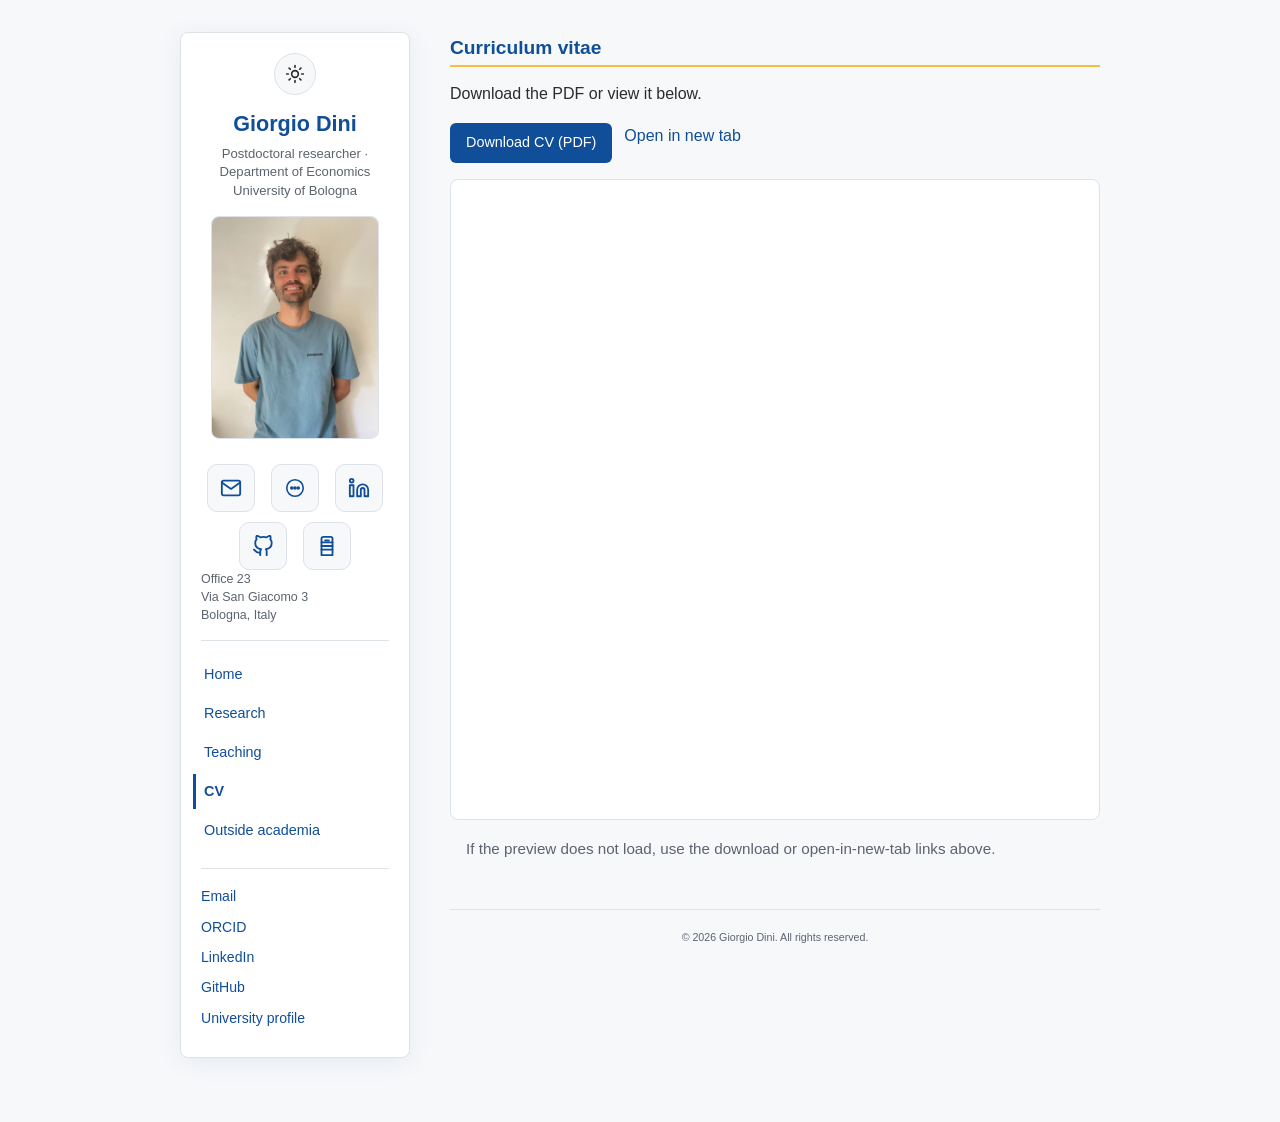
==== commit 1ecb6a65: "Footer: copyright line; remove GitHub Pages / theme credits Made-with: Cursor" ====
--- a/cv.html
+++ b/cv.html
@@ -60,7 +60,7 @@
           </a>
         </li>
       </ul>
-      <p class="office-address">Office 23<br>Via San Giacomo 3<br>Bologna, Italy</p>
+      <p class="office-address office-address-desktop">Office 23<br>Via San Giacomo 3<br>Bologna, Italy</p>
       <nav class="site-nav" id="site-nav" aria-label="Primary pages">
         <a href="index.html">Home</a>
         <a href="research.html">Research</a>
@@ -88,7 +88,12 @@
       </div>
       <p class="cv-fallback">If the preview does not load, use the download or open-in-new-tab links above.</p>
 
-      <aside class="contact-footer" aria-label="Links">
+      <aside class="contact-footer" aria-label="Contact and links">
+        <div class="contact-footer-contacts">
+          <p class="contact-footer-contacts-heading">Contacts:</p>
+          <p class="contact-footer-contacts-lines">Office 23<br>Via San Giacomo 3<br>Bologna, Italy</p>
+          <p class="contact-footer-contacts-email"><a href="mailto:giorgio.dini2@unibo.it">giorgio.dini2@unibo.it</a></p>
+        </div>
         <h3 class="contact-footer-title">Links</h3>
         <ul class="contact-footer-links">
           <li><a href="mailto:giorgio.dini2@unibo.it">Email</a></li>
@@ -100,7 +105,7 @@
       </aside>
 
       <footer>
-        <p><small>Hosted on <a href="https://pages.github.com/" target="_blank" rel="noopener">GitHub Pages</a>.</small></p>
+        <p><small>© 2026 Giorgio Dini. All rights reserved.</small></p>
       </footer>
     </section>
   </div>
--- a/stylesheets/styles.css
+++ b/stylesheets/styles.css
@@ -315,6 +315,31 @@
   background: var(--bg);
   text-decoration: none;
 }
+.contact-footer-contacts {
+  margin: 0 0 1rem;
+  padding-bottom: 1rem;
+  border-bottom: 1px solid var(--border);
+  font-size: 0.88rem;
+  color: var(--text-muted);
+  line-height: 1.55;
+  text-align: left;
+}
+.contact-footer-contacts-heading {
+  margin: 0 0 0.5rem;
+  font-size: 0.95rem;
+  font-weight: 600;
+  color: var(--text);
+}
+.contact-footer-contacts-lines {
+  margin: 0 0 0.45rem;
+}
+.contact-footer-contacts-email {
+  margin: 0;
+  font-size: 0.88rem;
+}
+.contact-footer-contacts-email a {
+  word-break: break-word;
+}
 section {
   flex: 1;
   min-width: 0;
@@ -439,6 +464,7 @@
   font-size: 0.8rem;
   color: var(--text-muted);
   font-family: -apple-system, BlinkMacSystemFont, "Segoe UI", Roboto, sans-serif;
+  text-align: center;
 }
 footer a { font-weight: 500; }
 @media print, screen and (max-width: 800px) {
@@ -446,7 +472,12 @@
   header {
     position: static;
     width: 100%;
-    padding-left: max(3.5rem, calc(env(safe-area-inset-left, 0px) + 2.5rem));
+    padding-left: max(1rem, env(safe-area-inset-left, 0px));
+    padding-right: max(1rem, env(safe-area-inset-right, 0px));
+    text-align: center;
+  }
+  header .office-address-desktop {
+    display: none;
   }
   .header-toolbar {
     justify-content: center;
@@ -492,6 +523,7 @@
     -webkit-overflow-scrolling: touch;
     transform: translateX(-100%);
     transition: transform 0.2s ease;
+    text-align: left;
   }
   body.nav-open .site-nav {
     transform: translateX(0);
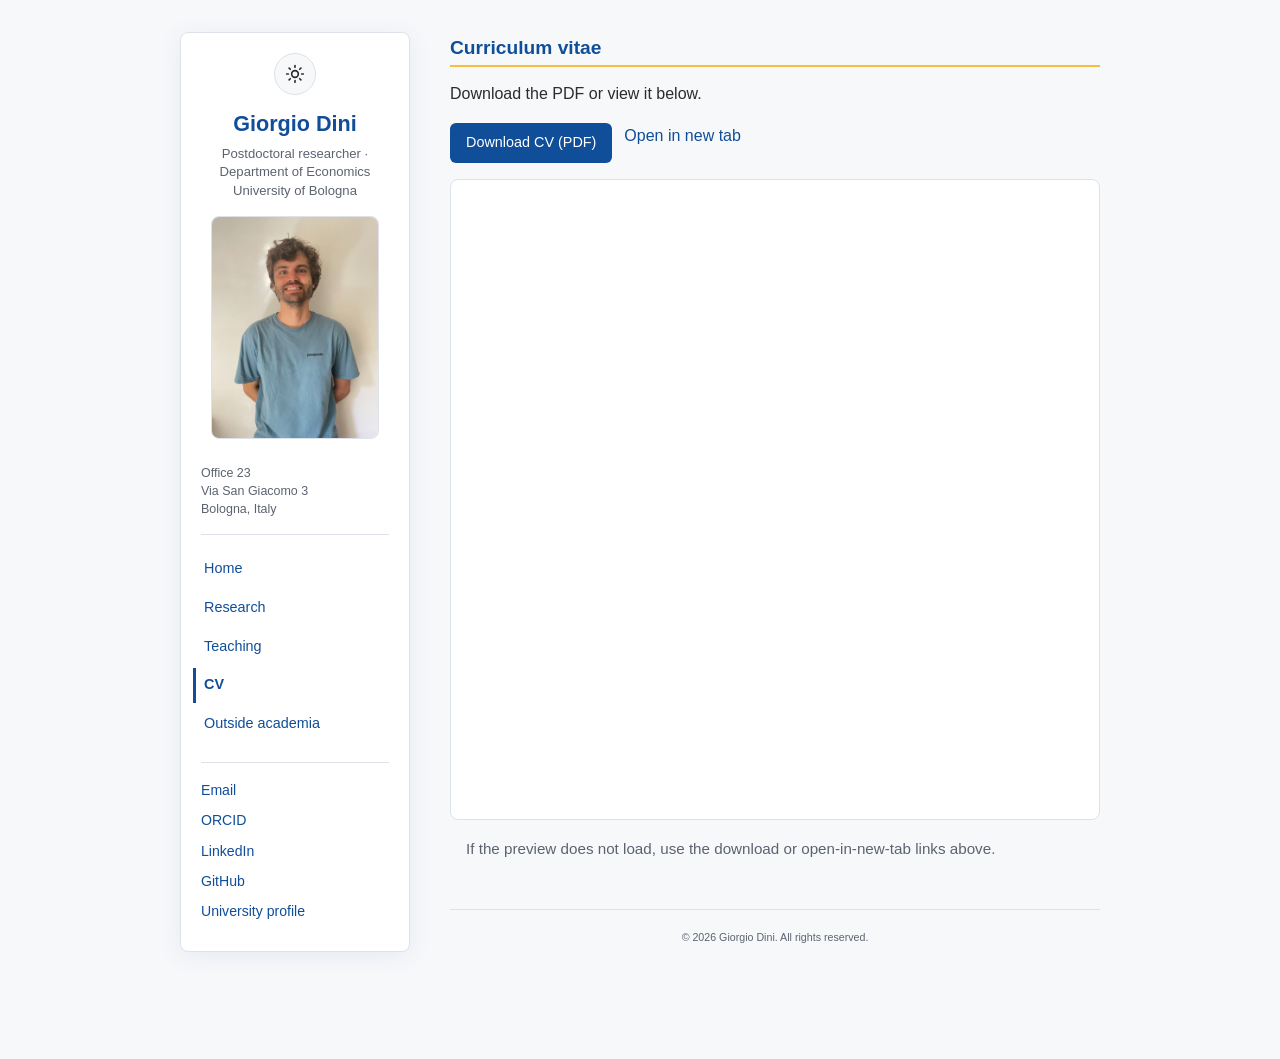
==== commit 2388f385: "Site branding: giodini121.github.io titles, canonical URLs, README Made-with: Cursor" ====
--- a/cv.html
+++ b/cv.html
@@ -5,7 +5,8 @@
   <meta name="viewport" content="width=device-width, initial-scale=1">
   <meta name="color-scheme" content="light">
   <meta name="description" content="Curriculum vitae — Giorgio Dini (PDF).">
-  <title>CV | Giorgio Dini</title>
+  <title>CV | Giorgio Dini | giodini121.github.io</title>
+  <link rel="canonical" href="https://giodini121.github.io/cv.html">
   <link rel="stylesheet" href="stylesheets/styles.css">
 </head>
 <body>
--- a/stylesheets/styles.css
+++ b/stylesheets/styles.css
@@ -245,8 +245,8 @@
   text-transform: uppercase;
   letter-spacing: 0.06em;
   color: var(--text-muted);
-  margin: 0 0 0.65rem;
-  padding-bottom: 0.45rem;
+  margin: 0 0 0.4rem;
+  padding-bottom: 0.3rem;
   border-bottom: 1px solid var(--border);
 }
 .header-contact-icons {
@@ -264,6 +264,10 @@
 }
 .contact-footer-icons li {
   margin: 0;
+}
+/* Must follow .contact-footer-icons so flex does not override .show-mobile-only on desktop */
+ul.header-contact-icons.contact-footer-icons.show-mobile-only {
+  display: none;
 }
 .contact-footer-icon-link {
   display: inline-flex;
@@ -298,7 +302,8 @@
   padding: 0;
   display: flex;
   flex-direction: column;
-  gap: 0.35rem;
+  gap: 0.08rem;
+  line-height: 1.35;
 }
 .contact-footer-links li {
   margin: 0;
@@ -307,9 +312,10 @@
 }
 .contact-footer-links a {
   display: block;
-  padding: 0.45rem 0.25rem;
+  padding: 0.22rem 0.25rem;
   border-radius: 6px;
   font-weight: 500;
+  line-height: 1.35;
 }
 .contact-footer-links a:hover {
   background: var(--bg);
@@ -497,7 +503,7 @@
   .show-mobile-only:not(ul) {
     display: block;
   }
-  ul.header-contact-icons.show-mobile-only {
+  ul.header-contact-icons.contact-footer-icons.show-mobile-only {
     display: flex;
   }
   .contact-footer {
